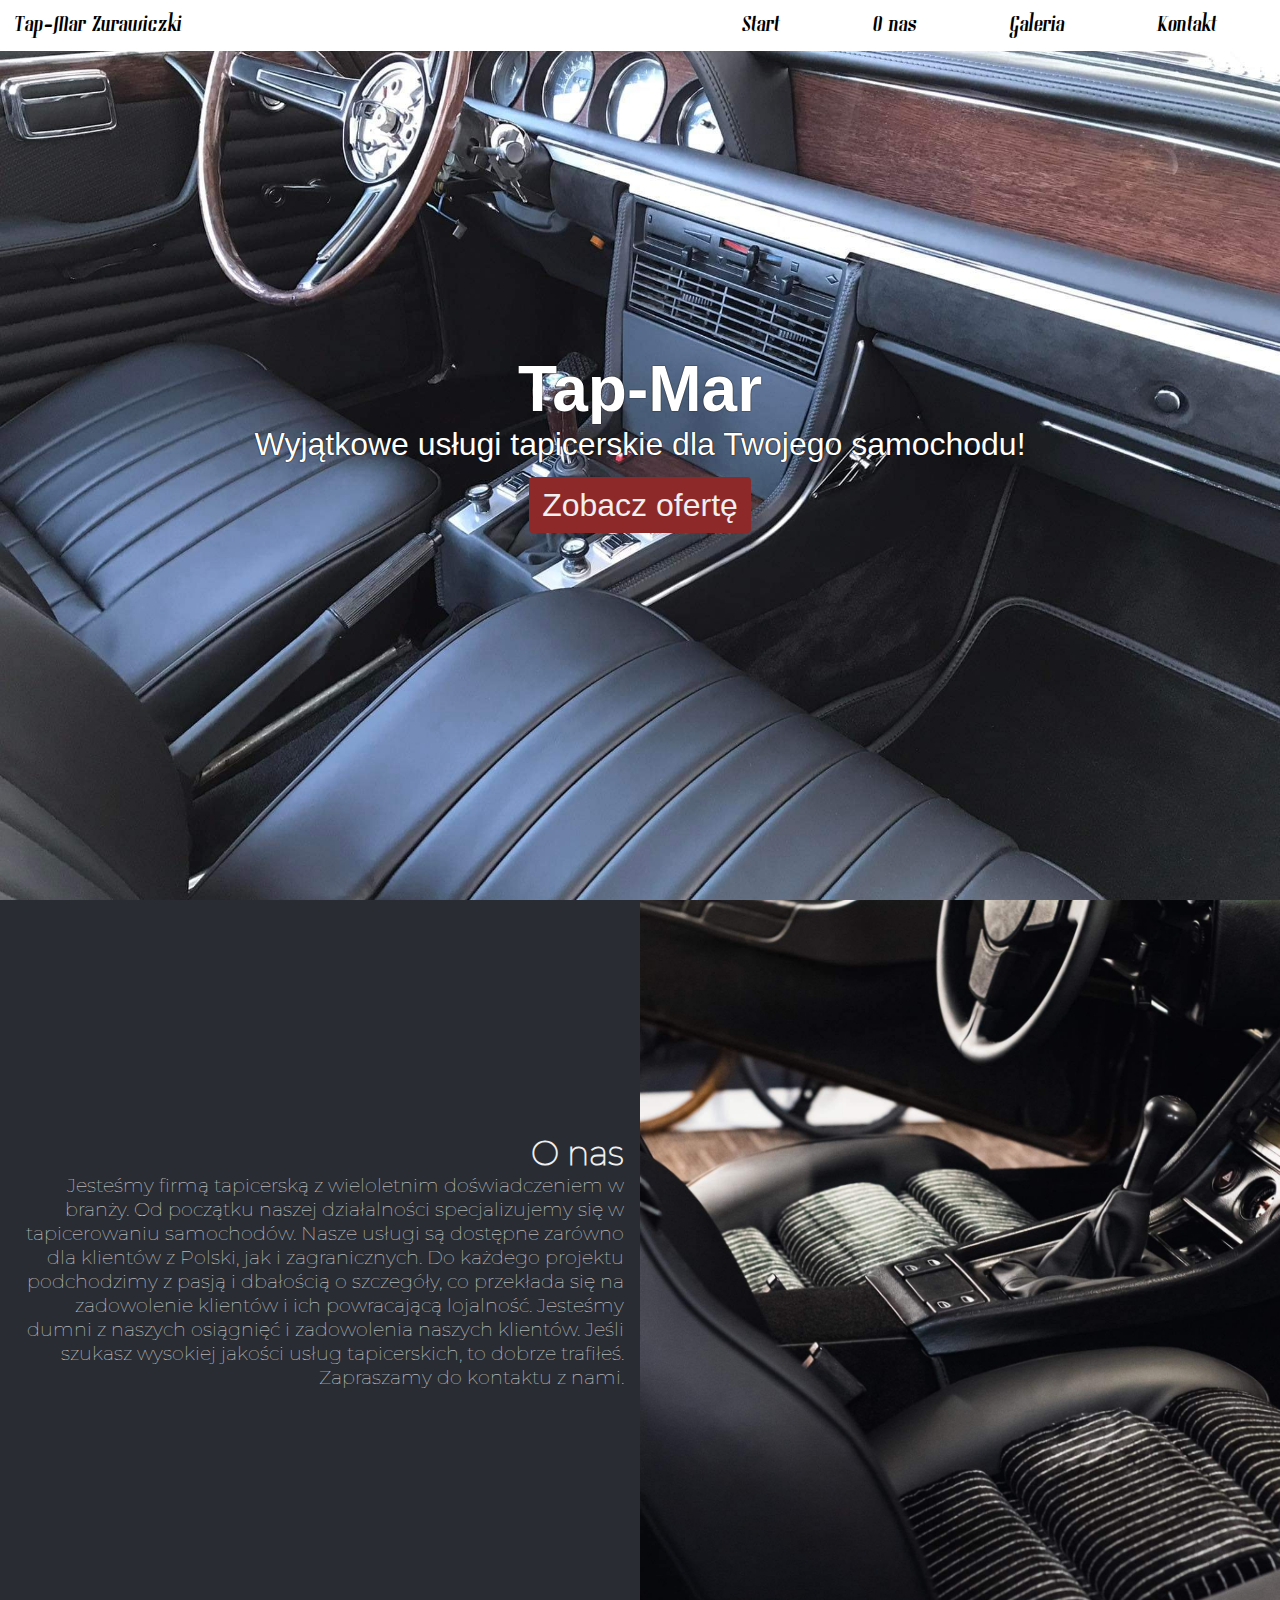
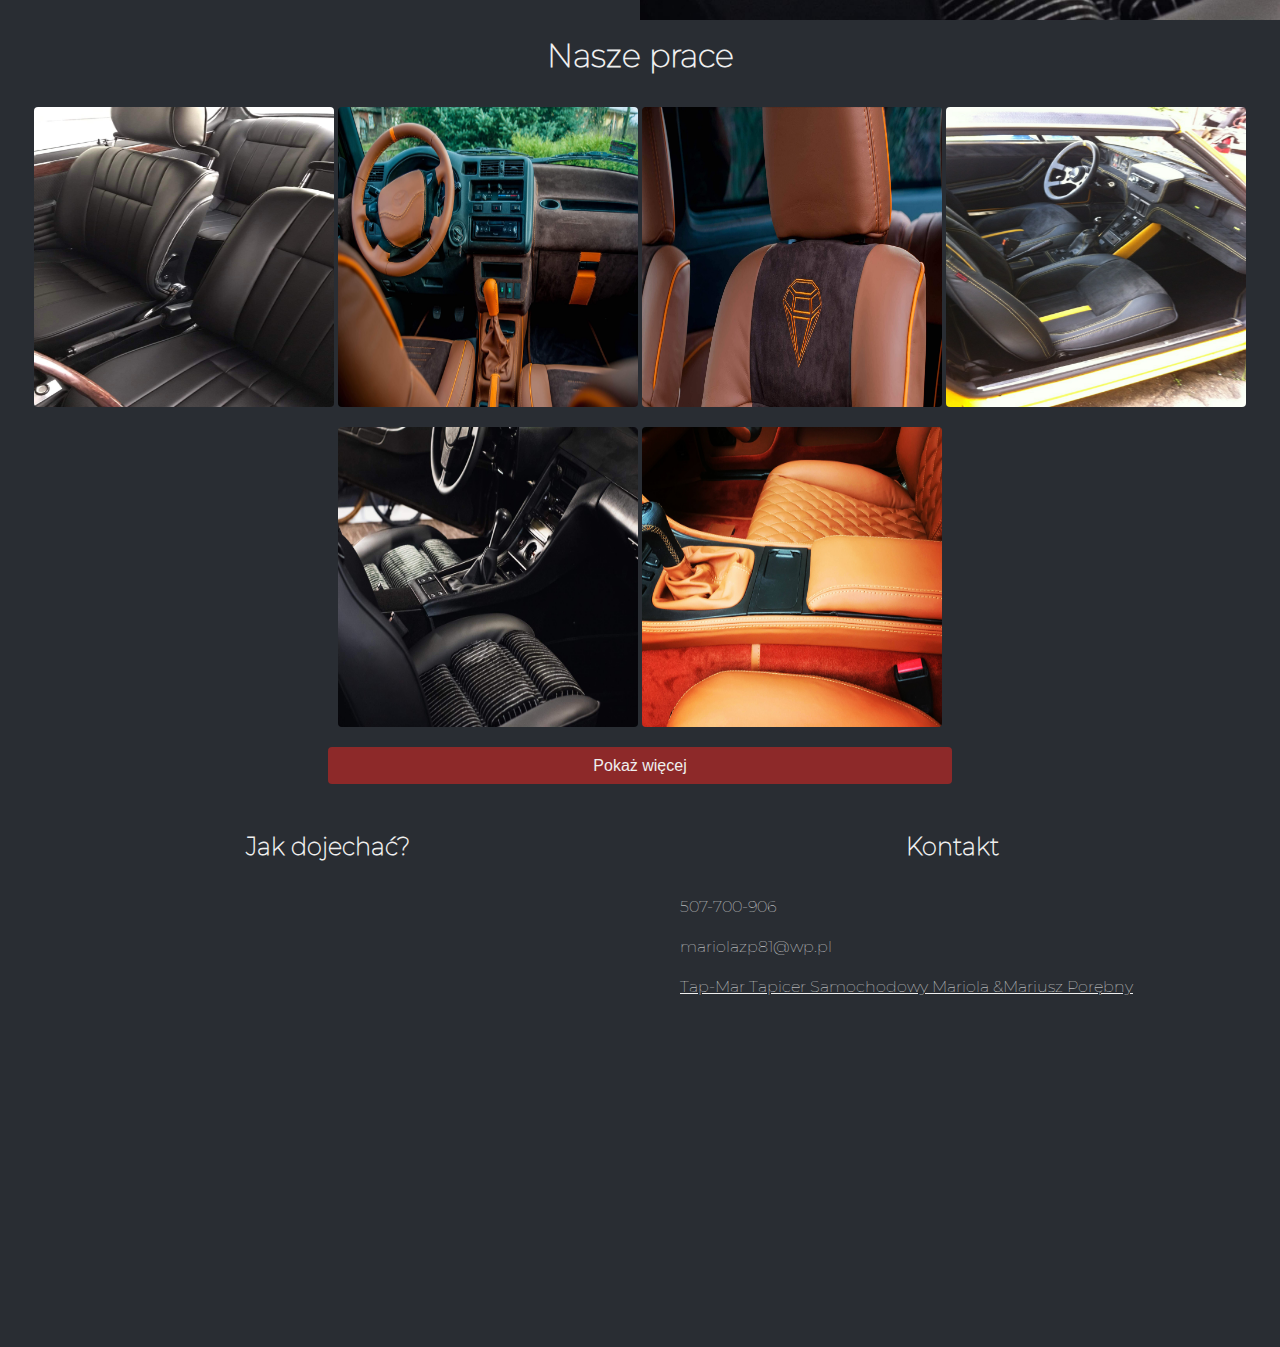
==== index.html @ 22a7b9cc "Add files via upload" ====
<!DOCTYPE html>
<html lang="pl">
<head>
    <meta charset="UTF-8">
    <meta http-equiv="X-UA-Compatible" content="IE=edge">
    <meta name="viewport" content="width=device-width, initial-scale=1.0">
    <meta name="description" content="Tap-Mar profesjonalne tapicerowanie samochodu">
    <meta name="keywords" content="Tap-Mar,tap,mar,żurawiczki,zurawiczki,Tap-Mar żurawiczki">
    <link rel="stylesheet" href="https://cdnjs.cloudflare.com/ajax/libs/font-awesome/6.4.0/css/all.min.css" integrity="sha512-iecdLmaskl7CVkqkXNQ/ZH/XLlvWZOJyj7Yy7tcenmpD1ypASozpmT/E0iPtmFIB46ZmdtAc9eNBvH0H/ZpiBw==" crossorigin="anonymous" referrerpolicy="no-referrer" />
    <link rel="stylesheet" href="style.css">
    <title>Tap-Mar Żurawiczki</title>
</head>
<body>
    <div class="container">
        <div class="phone-menu">
            <div class="close-modal">&times;</div>
            <ul class="phone-ul">
                <a href="#start" class="phone-a"><li class="phone-li">Start</li></a>
                <a href="#onas" class="phone-a"><li class="phone-li">O nas</li></a>
                <a href="#galeria" class="phone-a"><li class="phone-li">Galeria</li></a>
                <a href="#kontakt" class="phone-a"><li class="phone-li">Kontakt</li></a>
            </ul>
        </div>
        <div class="head-section-wrapper">
            <header>
                <div class="header-element header-title-container">
                    <p class="header-title">Tap-Mar Zurawiczki</p>
                </div>
                <div class="header-element header-nav-container">
                    <div class="normal-menu">
                        <ul class="header-ul">
                            <a href="#start" class="header-a"><li class="header-li">Start</li></a>
                            <a href="#onas" class="header-a"><li class="header-li">O nas</li></a>
                            <a href="#galeria" class="header-a"><li class="header-li">Galeria</li></a>
                            <a href="#kontakt" class="header-a"><li class="header-li">Kontakt</li></a>
                        </ul>
                    </div>
                    <div class="hamburger-menu">
                        <i class="fa-solid fa-bars hamburger"></i>
                    </div>
                </div>
            </header>
            <main id="start">
                <div class="main-section-txt-container">
                    <h1 class="main-section-header">Tap-Mar</h1>
                    <p class="main-section-paragraph">Wyjątkowe usługi tapicerskie dla Twojego samochodu!</p>
                    <div class="btn-container">
                        <a href="#oferta" class="main-section-btn-href">Zobacz ofertę</a> 
                    </div>
                </div>
            </main>
            <article id="onas">
                <div class="article-element article-txt">
                    <h2 class="article-header">O nas</h2>
                    <p class="article-paragraph">Jesteśmy firmą tapicerską z wieloletnim doświadczeniem w branży. Od początku naszej działalności specjalizujemy się w tapicerowaniu samochodów. Nasze usługi są dostępne zarówno dla klientów z Polski, jak i zagranicznych. Do każdego projektu podchodzimy z pasją i dbałością o szczegóły, co przekłada się na zadowolenie klientów i ich powracającą lojalność. Jesteśmy dumni z naszych osiągnięć i zadowolenia naszych klientów. Jeśli szukasz wysokiej jakości usług tapicerskich, to dobrze trafiłeś. Zapraszamy do kontaktu z nami.</p>
                </div>
                <div class="article-element article-image"></div>
            </article>
            <article id="galeria">
                <div class="gallery-container">
                    <h2 class="gallery-header">Nasze prace</h2>
                    <div class="images-container">
                        <div class="open-gallery">
                            <img class="gallery-image" src="img/blackTap.jpg">
                            <img class="gallery-image" src="img/brownOrangeToyotaTap.jpg">
                            <img class="gallery-image" src="img/diamondTap.jpg">
                            <img class="gallery-image" src="img/yellowBlackTap.jpg">
                            <img class="gallery-image" src="img/blackTapStrips.jpg">
                            <img class="gallery-image" src="img/porsche2.jpg">
                        </div>
                        <div class="gallery-btn-show-more">
                            <button class="show-more-btn">Pokaż więcej</button>
                        </div>
                        <div class="hidden-gallery">
                            <img class="gallery-image" src="img/brownVWTap.jpg">
                            <img class="gallery-image" src="img/blackBusTap.jpg">
                            <img class="gallery-image" src="img/blackTapFront.jpg">
                            <img class="gallery-image" src="img/blueBlackTap.jpg">
                            <img class="gallery-image" src="img/blueGreyTap.jpg">
                            <img class="gallery-image" src="img/blueTap.jpg">
                            <img class="gallery-image" src="img/brownTap.jpg">
                            <img class="gallery-image" src="img/mainPageImg.jpg">
                            <img class="gallery-image" src="img/orangeTapMerc.jpg">
                            <img class="gallery-image" src="img/porsche.jpg">
                            <img class="gallery-image" src="img/redMustangTap.jpg">
                            <img class="gallery-image" src="img/redTap.jpg">
                            <img class="gallery-image" src="img/redTap2.jpg">
                            <img class="gallery-image" src="img/redWhiteTap.jpg">
                            <img class="gallery-image" src="img/skodaTap.jpg">
                            <img class="gallery-image" src="img/blueMercTap.jpg">
                            <img class="gallery-image" src="img/brownYellowTap.jpg">
                            <img class="gallery-image" src="img/blackTap2.jpg">
                            <div class="gallery-btn-show-less">
                                <button class="show-less-btn">Pokaż mniej</button>
                            </div>
                        </div>
                    </div>
                </div>
            </article>
            <footer id="kontakt">
                <div class="contact-header">
                </div>
                <div class="contact-element map-element">
                    <div class="contact-header-element">
                        <h2>Jak dojechać?</h2>
                    </div>
                    <iframe class="map" src="https://www.google.com/maps/embed?pb=!1m18!1m12!1m3!1d2564.020145560879!2d22.488685876882162!3d50.01097761890889!2m3!1f0!2f0!3f0!3m2!1i1024!2i768!4f13.1!3m3!1m2!1s0x473c91a2fafb1b51%3A0xf571128b31401d76!2s%C5%BBurawiczki%20194%2C%2037-200%20%C5%BBurawiczki!5e0!3m2!1spl!2spl!4v1683498377976!5m2!1spl!2spl" width="600" height="450" style="border:0;" allowfullscreen="" loading="lazy" referrerpolicy="no-referrer-when-downgrade"></iframe>
                </div>
                <div class="contact-element contact">
                    <div class="contact-header-element">
                        <h2>Kontakt</h2>
                    </div>
                    <ul class="contact-ul">
                        <li class="contact-li"><i class="fa-solid fa-phone contact-i"></i> 507-700-906</li>
                        <li class="contact-li"><i class="fa-solid fa-envelope contact-i"></i> mariolazp81@wp.pl</li>
                        <li class="contact-li"><i class="fa-solid fa-globe contact-i"></i> <a href="https://www.facebook.com/profile.php?id=100054589682802" class="contact-href">Tap-Mar Tapicer Samochodowy Mariola &Mariusz Porębny</a></li>
                    </ul>
                </div>
            </footer>
        </div>
    </div>
</body>
<script src="script.js"></script>
</html>
---- style.css ----
*{
    box-sizing: border-box;
    margin: 0;
}
html{
    scroll-behavior: smooth;
}
/* .container{
    width: 100%;
    height: auto;
} */
/* phone menu */
.phone-menu{
    width: 100%;
    height: 100%;
    background-color: #292d33;
    display: none;
    position: fixed;
    top: 0;
    left: 0;
    animation-name: modalAnim;
    animation-duration: .5s;
    z-index: 999;
}
.phone-menu-reverse{
    animation-name: modalAnimReverse;
    animation-duration: .5s;
}
.phone-ul{
    /* border: 1px solid red; */
    width: 100%;
    text-align: right;
}
.phone-li{
    margin: 0;
    padding: 0;
    /* border: 1px solid yellow; */
    color: #efefef;
    font-family: semibold;
    font-size: 3rem;
    list-style-type: none;
    padding: 3rem 1rem;
}
.close-modal{
    color: #efefef;
    text-align: right;
    font-size: 3rem;
    padding-right: 1rem;
}
/* header */
.head-section-wrapper{
    width: 100%;
    height: 100%;
    display: flex;
    flex-direction: column;
    font-family: Gladifithefte;
}
header{
    width: 100%;
    background-color: #fff;
    display: flex;
    font-size: 150%;
    position: fixed;
    top: 0;
    z-index: 100;
}
.header-element{
    width: 50%;
    padding: .5rem 1rem;
}
.header-ul{
    display: flex;
    justify-content: space-around;
    list-style-type: none;
}
.header-a:hover{
    text-decoration: underline;
}
a{
    color: #000;
    text-decoration: none;
}
.hamburger-menu{
    width: 100%;
    text-align: right;
    display: none;
}
/* main */
main{
    width: 100%;
    height: 100vh;
    background: url('img/blackTapFront.jpg');
    background-size: 100% 110vh;
    display: flex;
    align-items: center;
    /* flex-grow: 1; */

}
.main-section-txt-container{
    width: 100%;
    color: #ffff;
    font-family: sans-serif;
    font-size: 200%;
    text-align: center;
    /* -webkit-text-stroke: .1px #333; */
    text-shadow: 0 0 1px #000, 0 0 1px #111;
    /* letter-spacing: 1px; */
    padding: 5rem .5rem;
}
.btn-container{
    width: 100%;
    text-align: center;
    padding: 1.5rem .5rem;
}
.main-section-btn-href{
    width: 20%;
    height: 100%;
    background-color: rgb(141, 41, 41);
    color: #efefef;
    font-size: 100%;
    text-decoration: none;
    text-shadow: none;
    padding: .6rem .8rem;
    border-radius: 4px;
}
.main-section-btn-href:hover{
    background-color: rgb(163, 43, 43);
    transition: .1s linear;
}
/* articles */
article{
    width: 100%;
    height: 80vh;
    background-color: #292d33;
    display: flex;
    color: #efefef;
    font-family: semibold;
}
/* o nas */
.article-element{
    width: 50%;
}
.article-txt{
    display: flex;
    flex-direction: column;
    justify-content: center;
    font-size: 120%;
    text-align: right;
    padding: 1rem;
}
.article-header{
    width: 100%;
    font-size: 175%;
    text-align: right;
}
.article-image{
    background: url('img/blackTapStrips.jpg');
    background-size: cover;
}
/* galeria */
#galeria{
    height: 100%;
}
.gallery-container{
    width: 100%;
    /* padding-bottom: 1rem; */
}
.gallery-header{
    text-align: center;
    font-size: 200%;
    padding: 1rem;
}
.images-container{
    width: 100%;
    height: calc(100% - 71px);
    display: flex;
    flex-wrap: wrap;
    justify-content: space-evenly;
}
.gallery-image{
    width: 300px;
    height: 300px;
    margin-top: 1rem;
    border-radius: 4px;
}
.gallery-image:active{
    transform: scale(1.5);
    transition: .5s ease-out;
    z-index: 5;
}
.gallery-image:not(:active){
    transform: scale(1);
    transition: .3s ease-out;
    z-index: 1;
}
.hidden-gallery, .open-gallery{
    width: 100%;
    text-align: center;
    margin: 0;
    padding: 0;
}
.hidden-gallery{
    display: none;
}
.gallery-btn-show-more, .gallery-btn-show-less{
    width: 100%;
    text-align: center;
    padding: 1rem;
}
.show-more-btn, .show-less-btn{
    width: 50%;
    height: 100%;
    background-color: rgb(141, 41, 41);
    color: #efefef;
    font-size: 100%;
    text-decoration: none;
    text-shadow: none;
    border: none;
    outline: none;
    padding: .6rem .8rem;
    border-radius: 4px;
    cursor: pointer;
}
.show-more-btn:hover{
    background-color: rgb(163, 43, 43);
    transition: .1s linear;
}
/* kontakt */
#kontakt{
    height: 100%;
    background-color: #292d33;
    color: #efefef;
    display: flex;
    font-family: semibold;
    padding: 1rem;
}
.contact-header-element{
    width: 100%;
    text-align: center;
    padding: 1rem;
}
.contact-element{
    width: 50%;
    text-align: center;
}
.map{
    width: 50%;
}
.contact-ul{
    text-align: left;
}
.contact-li{
    list-style-type: none;
    margin-top: 1rem;
}
.contact-href{
    color: #efefef;
    text-decoration: underline;
}
.contact-i{
    font-size: 125%;
}
@media screen and (max-width: 768px){
    #kontakt{
        flex-direction: column;
    }
    .contact-element{
        width: 100%;
    }
    .map{
        width: 100%;
    }
}
@media screen and (max-width: 480px){
    .header-title-container{
        width: 80%;
    }
    .header-nav-container{
        width: 20%;
    }
    .normal-menu{
        display: none;
    }
    .hamburger-menu{
        display: block;
    }
    main{
        background-size: cover;
        display: block;
    }
    .main-section-txt-container{
        font-size: 120%;
        text-align: right;
        padding-top: 10rem;
    }
    .btn-container{
        width: 100%;
        text-align: right;
        padding: 1.5rem .5rem;
    }
    article{
        flex-direction: column;
        height: 100%;
    }
    .article-element{
        width: 100%;
    }
    .article-image{
        height: 100vh;
    }
    .show-more-btn, .show-less-btn{
        width: 80%;
    }
}
@media screen and (max-height: 400px){
    main{
        height: 100vh;
        font-size: 70%;
    }
    article{
        height: 100%;
    }
}

/* fonts */
@font-face {
    font-family: Gladifithefte;
    src: url('fonts/Gladifilthefte-2Dve.ttf');
}
@font-face {
    font-family: semibold;
    src: url('fonts/MontserratThin-K7B6D.ttf');
}
@font-face {
    font-family: warriot;
    src: url('fonts/Warriot-9Y5wL.ttf');
}

/* scroll */
/* width */
::-webkit-scrollbar {
    width: 10px;
  }
  
  /* Track */
  ::-webkit-scrollbar-track {
    background: #f1f1f1;
  }
  
  /* Handle */
  ::-webkit-scrollbar-thumb {
    background: #888;
  }
  
  /* Handle on hover */
  ::-webkit-scrollbar-thumb:hover {
    background: #555;
  }
  
/* anims */
@keyframes modalAnim {
    from{transform: translateX(-100%);opacity: 0;}
    to{transform: translateX(0);opacity: 1;} 
}
@keyframes modalAnimReverse {
    from{transform: translateX(0);opacity: 1;}
    to{transform: translateX(-100%);opacity: 0;} 
}
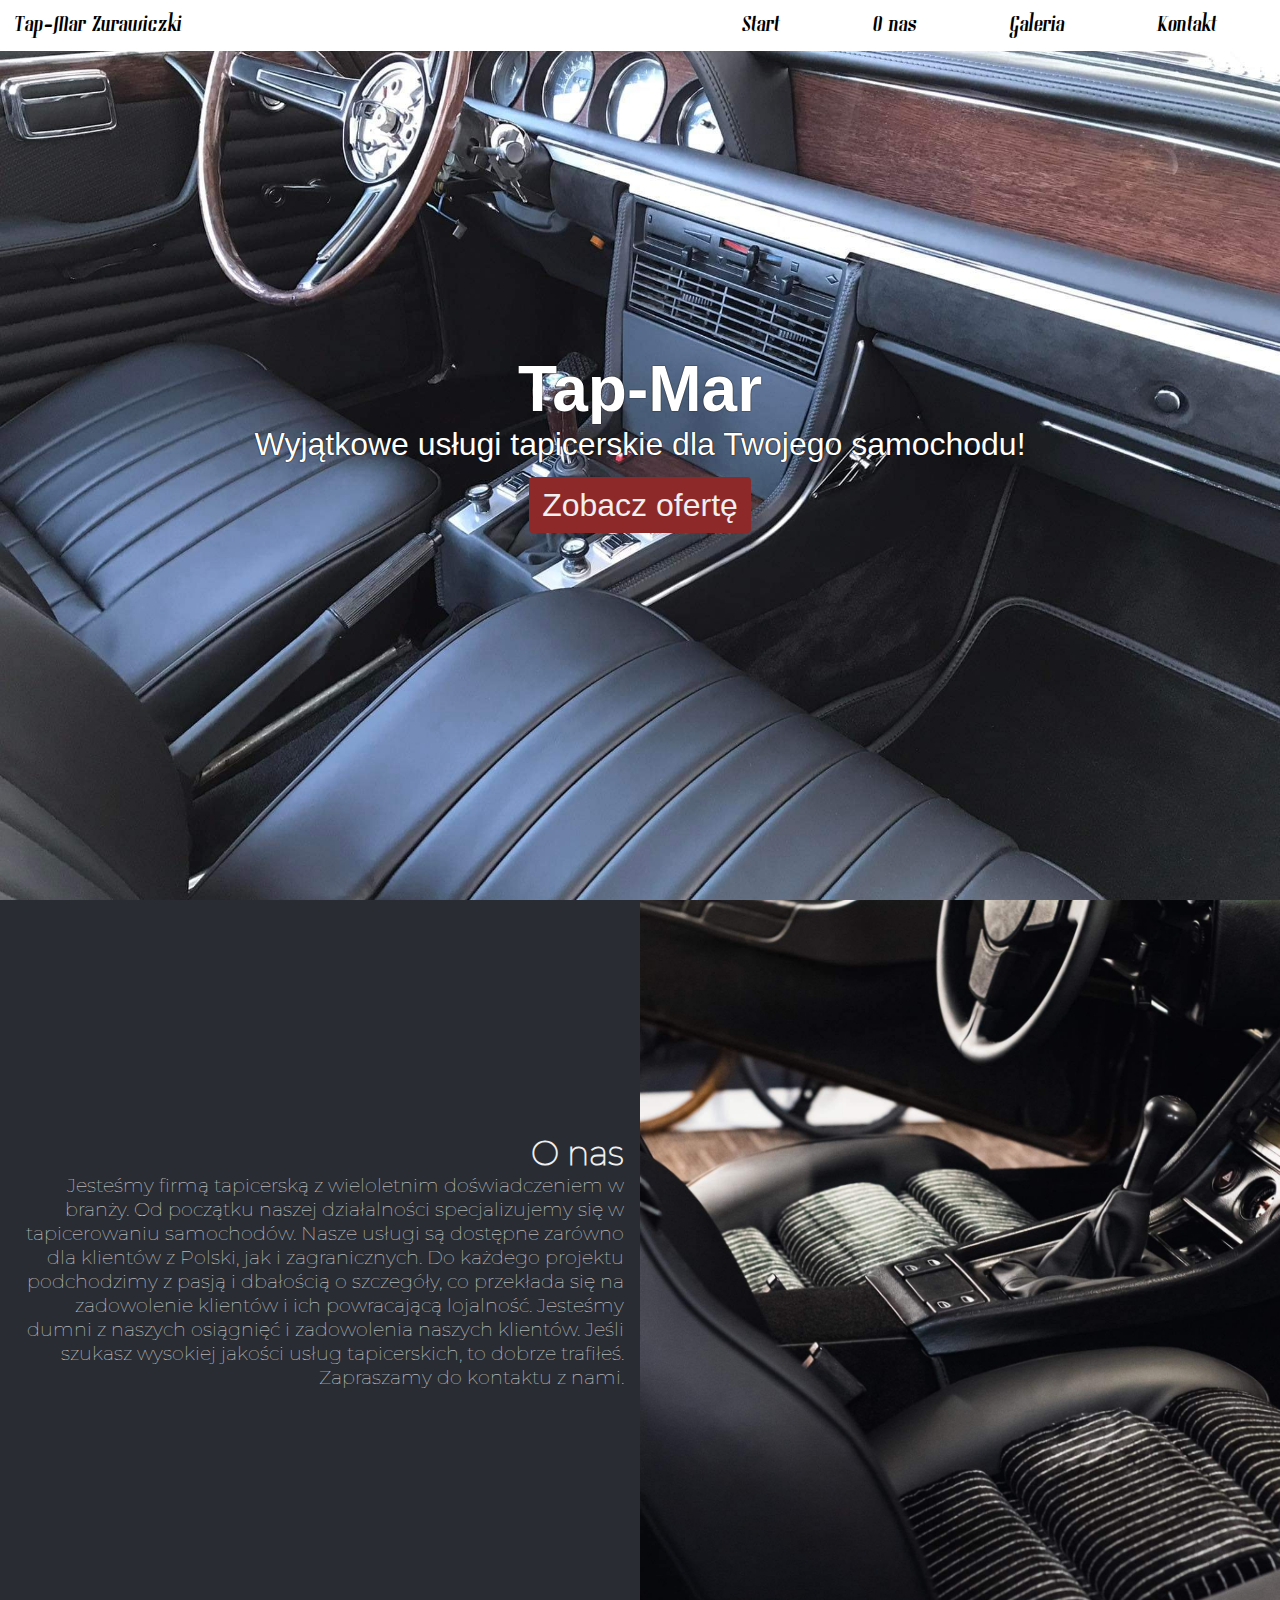
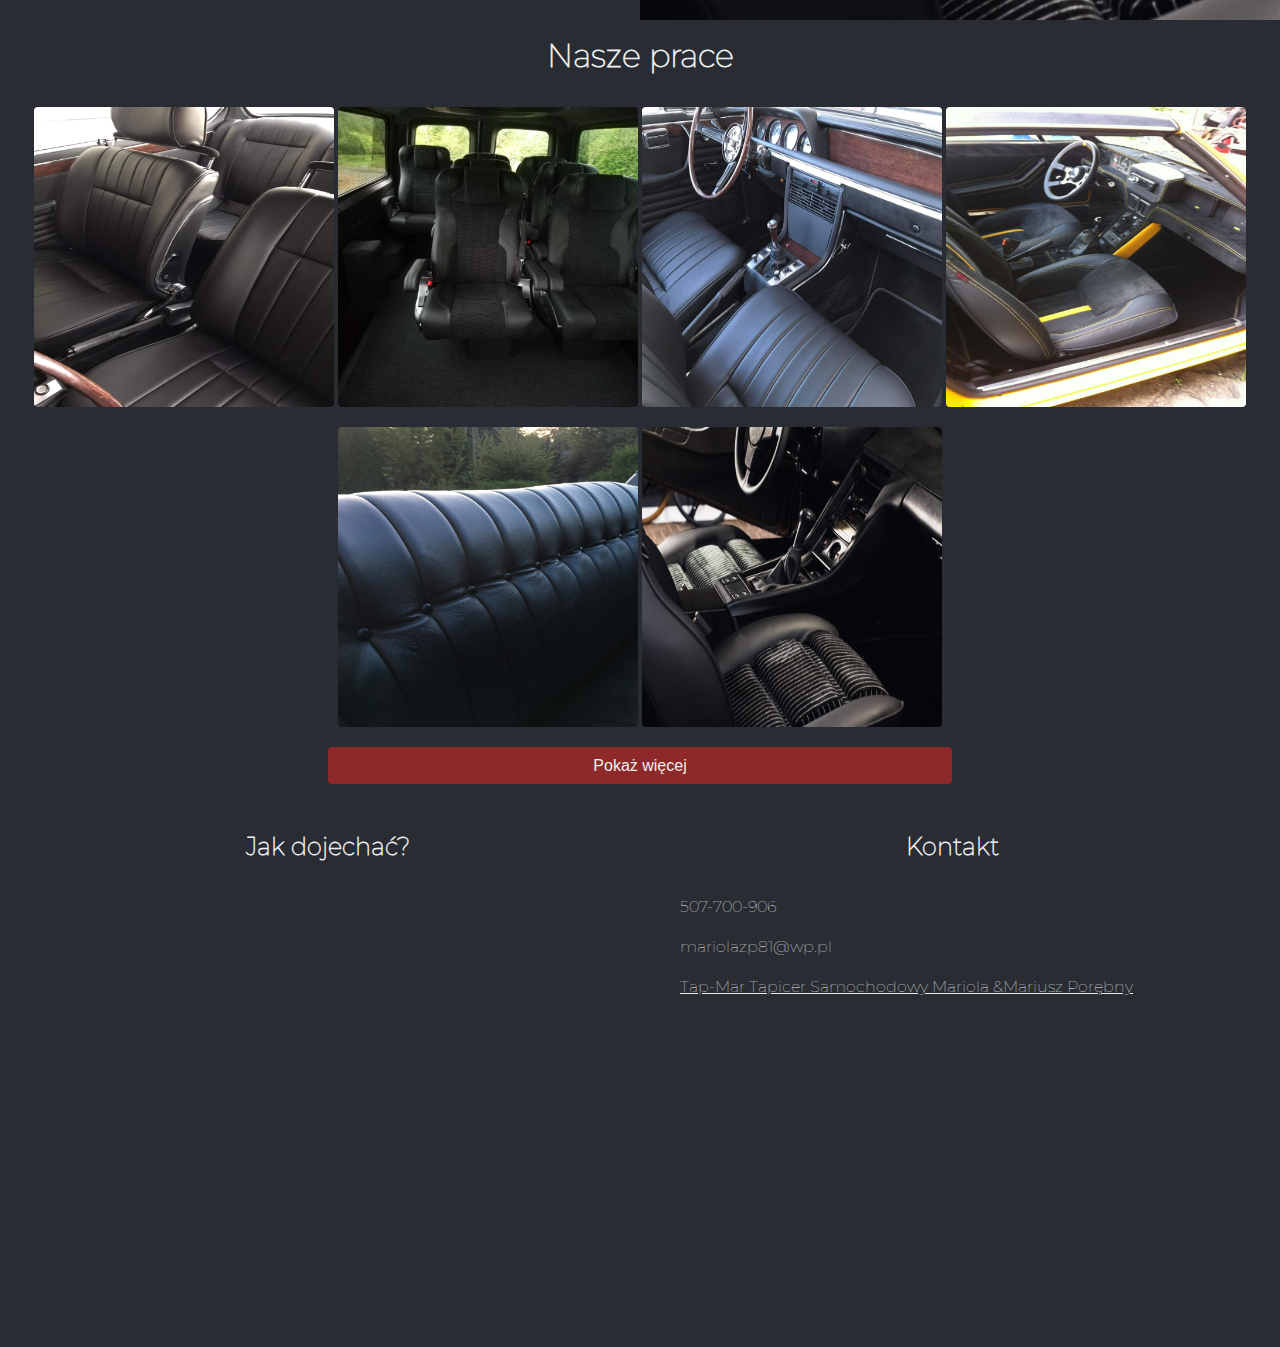
==== commit bffb247d: "Add files via upload" ====
--- a/index.html
+++ b/index.html
@@ -62,34 +62,34 @@
                     <div class="images-container">
                         <div class="open-gallery">
                             <img class="gallery-image" src="img/blackTap.jpg">
-                            <img class="gallery-image" src="img/brownOrangeToyotaTap.jpg">
-                            <img class="gallery-image" src="img/diamondTap.jpg">
+                            <img class="gallery-image" src="img/blackBusTap.jpg">
+                            <img class="gallery-image" src="img/blackTapFront.jpg">
                             <img class="gallery-image" src="img/yellowBlackTap.jpg">
+                            <img class="gallery-image" src="img/blackTap2.jpg">
                             <img class="gallery-image" src="img/blackTapStrips.jpg">
-                            <img class="gallery-image" src="img/porsche2.jpg">
                         </div>
                         <div class="gallery-btn-show-more">
                             <button class="show-more-btn">Pokaż więcej</button>
                         </div>
                         <div class="hidden-gallery">
                             <img class="gallery-image" src="img/brownVWTap.jpg">
-                            <img class="gallery-image" src="img/blackBusTap.jpg">
-                            <img class="gallery-image" src="img/blackTapFront.jpg">
+                            <img class="gallery-image" src="img/mainPageImg.jpg">
+                            <img class="gallery-image" src="img/brownTap.jpg">
+                            <img class="gallery-image" src="img/porsche2.jpg">
+                            <img class="gallery-image" src="img/brownOrangeToyotaTap.jpg">
+                            <img class="gallery-image" src="img/diamondTap.jpg">
+                            <img class="gallery-image" src="img/orangeTapMerc.jpg">
+                            <img class="gallery-image" src="img/porsche.jpg">
+                            <img class="gallery-image" src="img/brownYellowTap.jpg">
                             <img class="gallery-image" src="img/blueBlackTap.jpg">
                             <img class="gallery-image" src="img/blueGreyTap.jpg">
                             <img class="gallery-image" src="img/blueTap.jpg">
-                            <img class="gallery-image" src="img/brownTap.jpg">
-                            <img class="gallery-image" src="img/mainPageImg.jpg">
-                            <img class="gallery-image" src="img/orangeTapMerc.jpg">
-                            <img class="gallery-image" src="img/porsche.jpg">
+                            <img class="gallery-image" src="img/blueMercTap.jpg">
                             <img class="gallery-image" src="img/redMustangTap.jpg">
                             <img class="gallery-image" src="img/redTap.jpg">
                             <img class="gallery-image" src="img/redTap2.jpg">
                             <img class="gallery-image" src="img/redWhiteTap.jpg">
                             <img class="gallery-image" src="img/skodaTap.jpg">
-                            <img class="gallery-image" src="img/blueMercTap.jpg">
-                            <img class="gallery-image" src="img/brownYellowTap.jpg">
-                            <img class="gallery-image" src="img/blackTap2.jpg">
                             <div class="gallery-btn-show-less">
                                 <button class="show-less-btn">Pokaż mniej</button>
                             </div>
@@ -113,7 +113,7 @@
                     <ul class="contact-ul">
                         <li class="contact-li"><i class="fa-solid fa-phone contact-i"></i> 507-700-906</li>
                         <li class="contact-li"><i class="fa-solid fa-envelope contact-i"></i> mariolazp81@wp.pl</li>
-                        <li class="contact-li"><i class="fa-solid fa-globe contact-i"></i> <a href="https://www.facebook.com/profile.php?id=100054589682802" class="contact-href">Tap-Mar Tapicer Samochodowy Mariola &Mariusz Porębny</a></li>
+                        <li class="contact-li"><i class="fa-solid fa-globe contact-i"></i> <a href="https://www.facebook.com/profile.php?id=100054589682802" target="_blank" class="contact-href">Tap-Mar Tapicer Samochodowy Mariola &Mariusz Porębny</a></li>
                     </ul>
                 </div>
             </footer>
--- a/style.css
+++ b/style.css
@@ -180,19 +180,31 @@
 .gallery-image{
     width: 300px;
     height: 300px;
+    position: relative;
     margin-top: 1rem;
     border-radius: 4px;
-}
-.gallery-image:active{
+    z-index: 1;
+}
+.gallery-image:hover{
+    transform: scale(1.2);
+    transition: .5s ease-out;
+    z-index: 5;
+}
+.gallery-image:not(:hover){
+    transform: scale(1);
+    transition: .3s ease-out;
+    z-index: 1;
+}
+/* .gallery-image-hover{
     transform: scale(1.5);
     transition: .5s ease-out;
     z-index: 5;
-}
-.gallery-image:not(:active){
+} */
+/* .gallery-image-hover-deactive{
     transform: scale(1);
     transition: .3s ease-out;
     z-index: 1;
-}
+} */
 .hidden-gallery, .open-gallery{
     width: 100%;
     text-align: center;
@@ -270,6 +282,12 @@
     .map{
         width: 100%;
     }
+    .normal-menu{
+        display: none;
+    }
+    .hamburger-menu{
+        display: block;
+    }
 }
 @media screen and (max-width: 480px){
     .header-title-container{
@@ -277,12 +295,6 @@
     }
     .header-nav-container{
         width: 20%;
-    }
-    .normal-menu{
-        display: none;
-    }
-    .hamburger-menu{
-        display: block;
     }
     main{
         background-size: cover;
@@ -310,6 +322,9 @@
     }
     .show-more-btn, .show-less-btn{
         width: 80%;
+    }
+    .gallery-image:hover{
+        transform: scale(1);
     }
 }
 @media screen and (max-height: 400px){
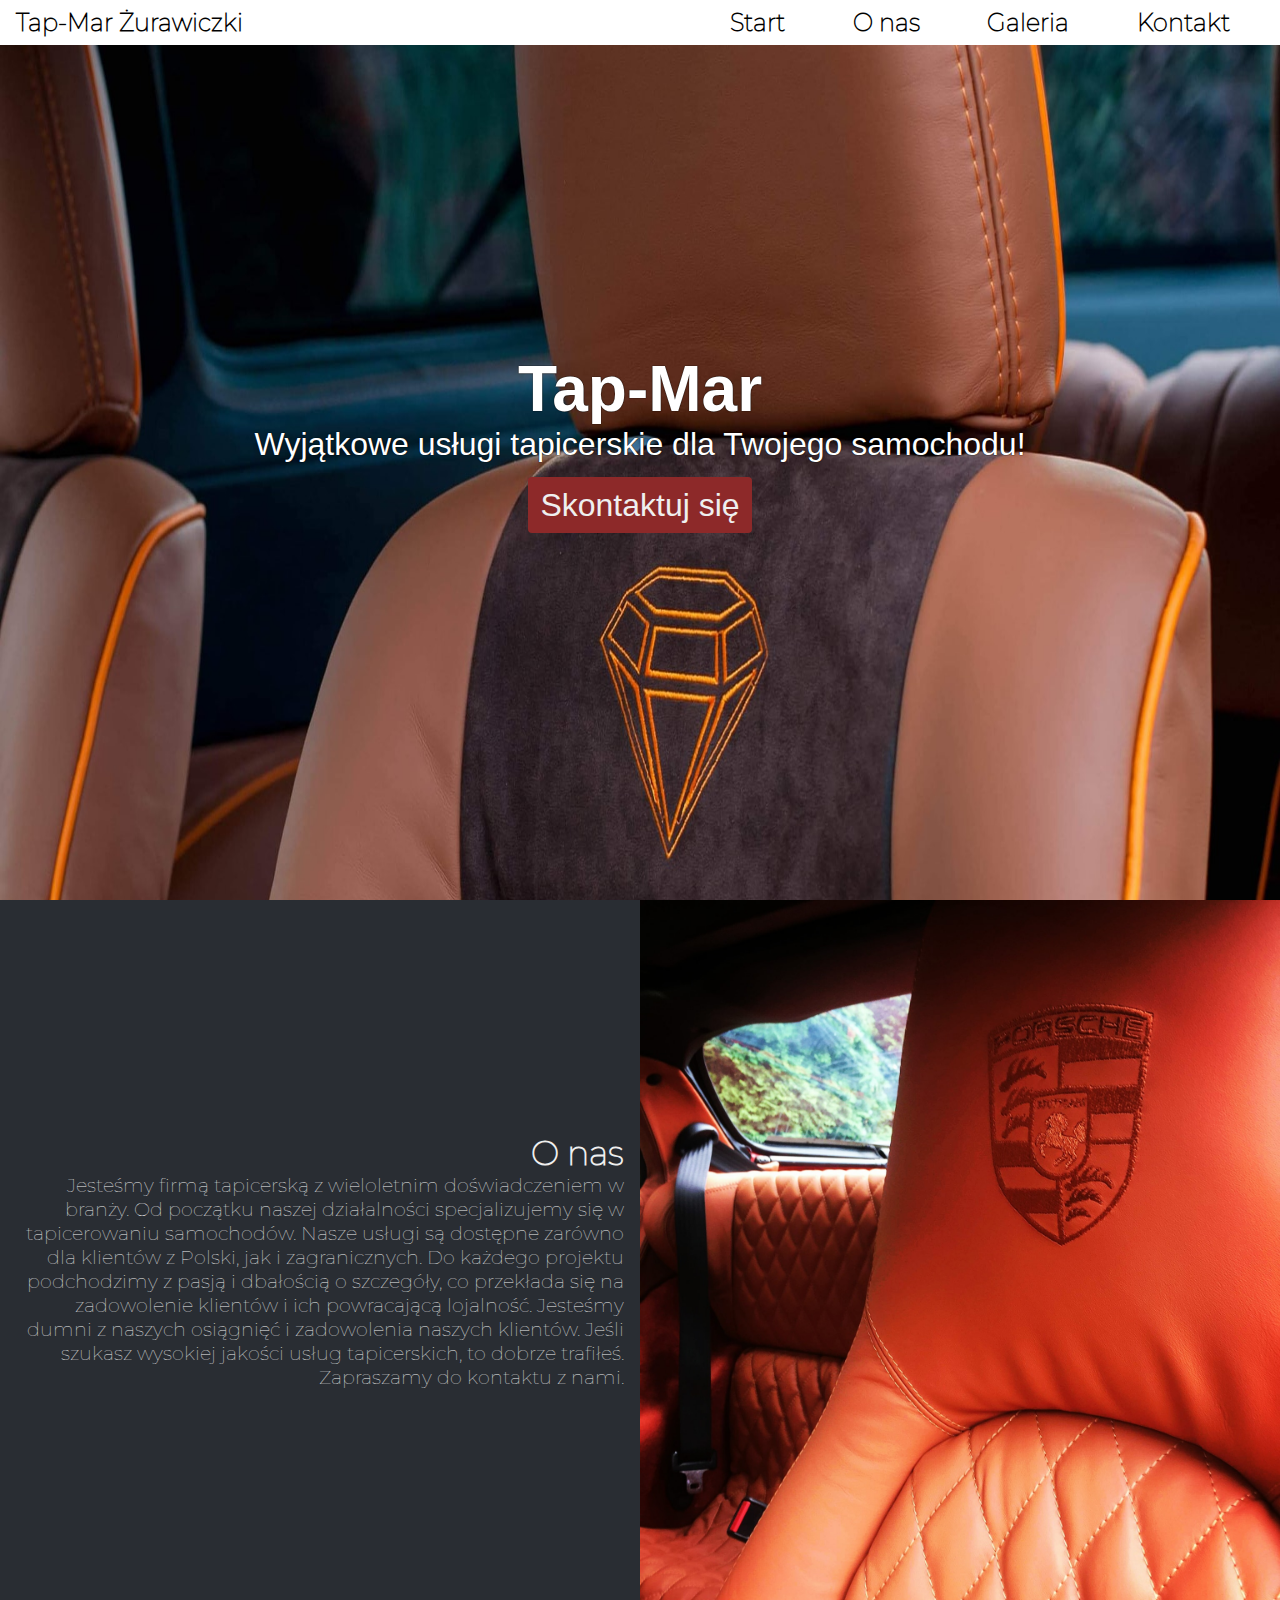
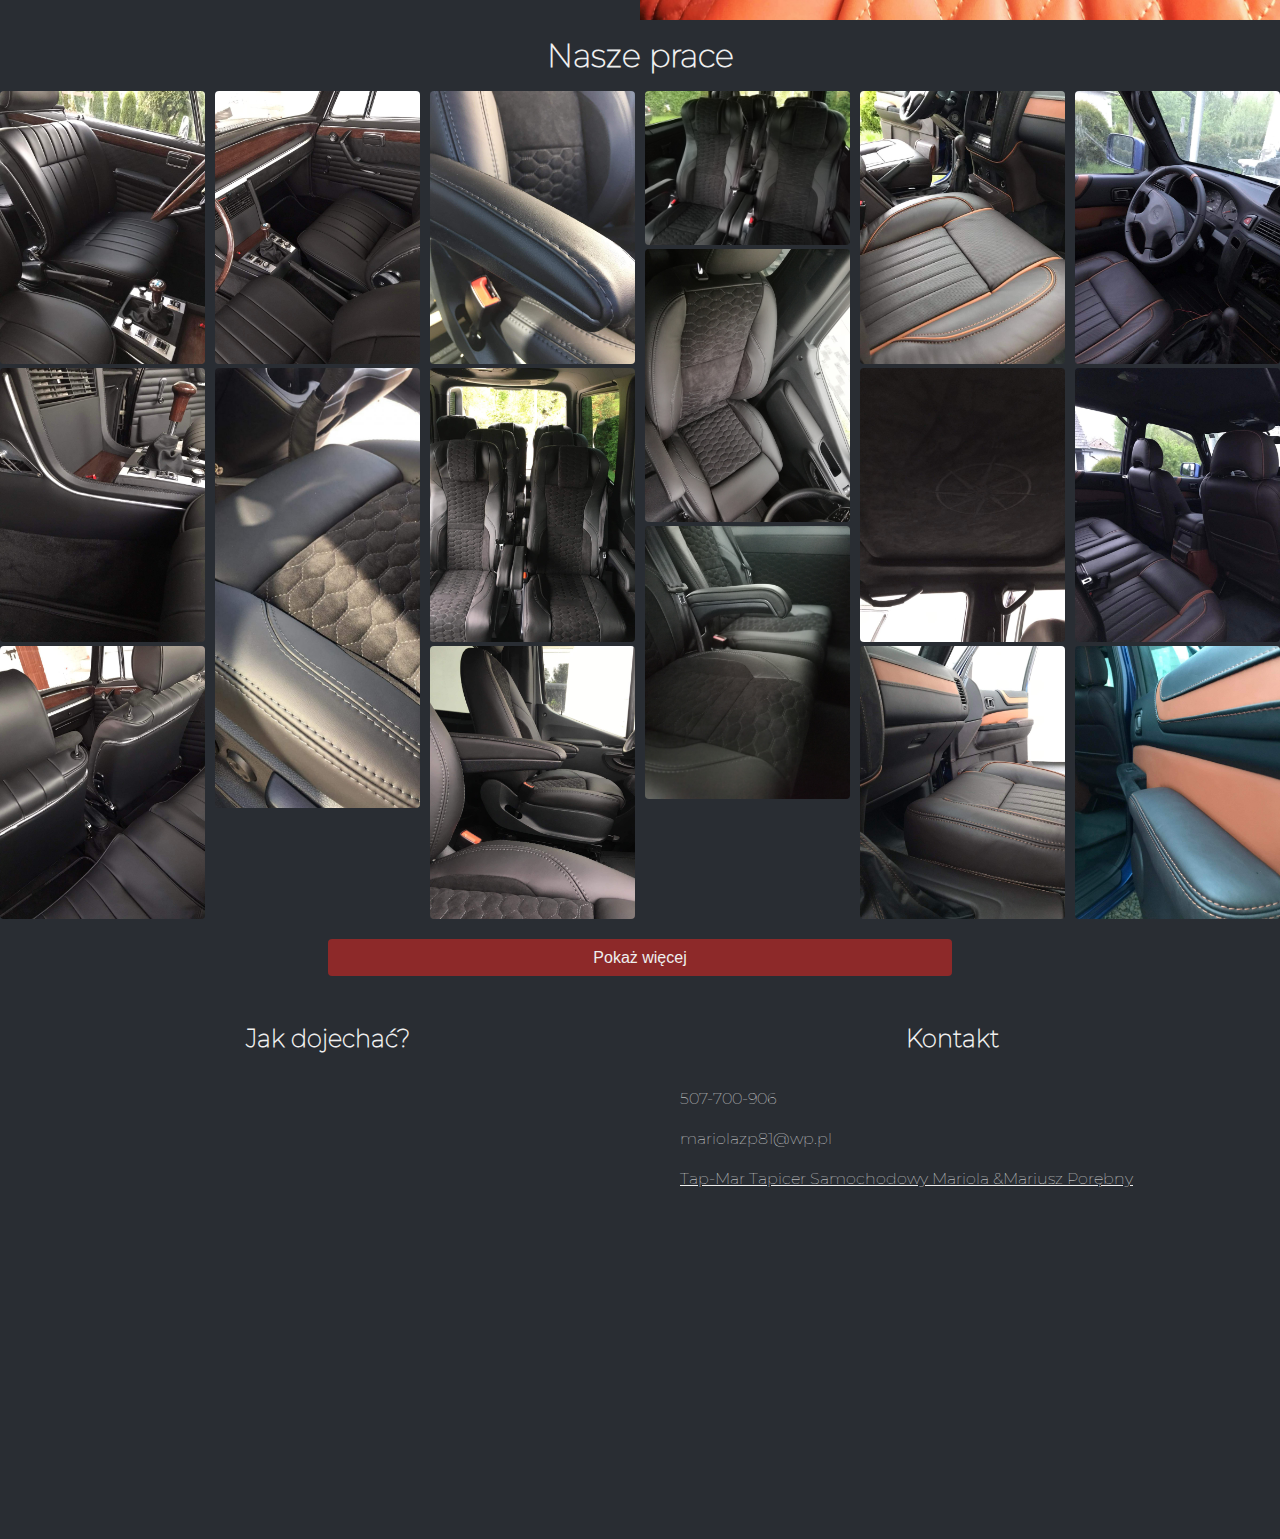
==== commit b823ff85: "Add files via upload" ====
--- a/index.html
+++ b/index.html
@@ -24,7 +24,7 @@
         <div class="head-section-wrapper">
             <header>
                 <div class="header-element header-title-container">
-                    <p class="header-title">Tap-Mar Zurawiczki</p>
+                    <p class="header-title">Tap-Mar Żurawiczki</p>
                 </div>
                 <div class="header-element header-nav-container">
                     <div class="normal-menu">
@@ -45,7 +45,7 @@
                     <h1 class="main-section-header">Tap-Mar</h1>
                     <p class="main-section-paragraph">Wyjątkowe usługi tapicerskie dla Twojego samochodu!</p>
                     <div class="btn-container">
-                        <a href="#oferta" class="main-section-btn-href">Zobacz ofertę</a> 
+                        <a href="#kontakt" class="main-section-btn-href">Skontaktuj się</a> 
                     </div>
                 </div>
             </main>
@@ -61,17 +61,13 @@
                     <h2 class="gallery-header">Nasze prace</h2>
                     <div class="images-container">
                         <div class="open-gallery">
-                            <img class="gallery-image" src="img/blackTap.jpg">
+                            <!-- <img class="gallery-image" src="img/blackTap.jpg">
                             <img class="gallery-image" src="img/blackBusTap.jpg">
                             <img class="gallery-image" src="img/blackTapFront.jpg">
                             <img class="gallery-image" src="img/yellowBlackTap.jpg">
                             <img class="gallery-image" src="img/blackTap2.jpg">
                             <img class="gallery-image" src="img/blackTapStrips.jpg">
-                        </div>
-                        <div class="gallery-btn-show-more">
-                            <button class="show-more-btn">Pokaż więcej</button>
-                        </div>
-                        <div class="hidden-gallery">
+
                             <img class="gallery-image" src="img/brownVWTap.jpg">
                             <img class="gallery-image" src="img/mainPageImg.jpg">
                             <img class="gallery-image" src="img/brownTap.jpg">
@@ -89,7 +85,112 @@
                             <img class="gallery-image" src="img/redTap.jpg">
                             <img class="gallery-image" src="img/redTap2.jpg">
                             <img class="gallery-image" src="img/redWhiteTap.jpg">
-                            <img class="gallery-image" src="img/skodaTap.jpg">
+                            <img class="gallery-image" src="img/skodaTap.jpg"> -->
+
+                            <img class="gallery-image" src="img/bmw1.jpg">
+                            <img class="gallery-image" src="img/bmw2.jpg">
+                            <img class="gallery-image" src="img/bmw3.jpg">
+                            <img class="gallery-image" src="img/bmw4.jpg">
+
+                            <img class="gallery-image hidden-image" src="img/bc1.jpg">
+                            <img class="gallery-image hidden-image" src="img/bc2.jpg">
+                            <img class="gallery-image hidden-image" src="img/bc3.jpg">
+                            <img class="gallery-image hidden-image" src="img/bc4.jpg">
+
+                            <img class="gallery-image" src="img/bbus1.jpg">
+                            <img class="gallery-image" src="img/bbus2.jpg">
+                            <img class="gallery-image" src="img/bbus3.jpg">
+                            <img class="gallery-image" src="img/bbus4.jpg">
+                            <img class="gallery-image" src="img/bbus5.jpg">
+                            <img class="gallery-image" src="img/bbus6.jpg">
+                            <img class="gallery-image" src="img/bbus7.jpg">
+
+                            <img class="gallery-image" src="img/gr1.jpg">
+                            <img class="gallery-image" src="img/gr2.jpg">
+                            <img class="gallery-image" src="img/gr3.jpg">
+                            <img class="gallery-image" src="img/gr4.jpg">
+                            <img class="gallery-image" src="img/gr5.jpg">
+                            <img class="gallery-image" src="img/gr6.jpg">
+                            
+                            <img class="gallery-image hidden-image" src="img/k2.jpg">
+                            <img class="gallery-image hidden-image" src="img/k3.jpg">
+                            <img class="gallery-image hidden-image" src="img/k4.jpg">
+                            <img class="gallery-image hidden-image" src="img/k5.jpg">
+                            <img class="gallery-image hidden-image" src="img/k6.jpg">
+
+                            <img class="gallery-image hidden-image" src="img/lexus1.jpg">
+                            <img class="gallery-image hidden-image" src="img/lexus2.jpg">
+                            <img class="gallery-image hidden-image" src="img/lexus3.jpg">
+                            <img class="gallery-image hidden-image" src="img/lexus4.jpg">
+                            <img class="gallery-image hidden-image" src="img/lexus5.jpg">
+                            <img class="gallery-image hidden-image" src="img/lexus6.jpg">
+                            <img class="gallery-image hidden-image" src="img/lexus7.jpg">
+
+                            <img class="gallery-image hidden-image" src="img/merc1.jpg">
+                            <img class="gallery-image hidden-image" src="img/merc2.jpg">
+                            <img class="gallery-image hidden-image" src="img/merc3.jpg">
+                            <img class="gallery-image hidden-image" src="img/merc4.jpg">
+                            <img class="gallery-image hidden-image" src="img/merc5.jpg">
+                            
+                            <img class="gallery-image hidden-image" src="img/m1.jpg">
+                            <img class="gallery-image hidden-image" src="img/m2.jpg">
+                            <img class="gallery-image hidden-image" src="img/m3.jpg">
+                            <img class="gallery-image hidden-image" src="img/m4.jpg">
+
+                            <img class="gallery-image hidden-image" src="img/toyota1.jpg">
+                            <img class="gallery-image hidden-image" src="img/toyota2.jpg">
+                            <img class="gallery-image hidden-image" src="img/toyota3.jpg">
+                            <img class="gallery-image hidden-image" src="img/toyota4.jpg">
+                            <img class="gallery-image hidden-image" src="img/toyota5.jpg">
+                            <img class="gallery-image hidden-image" src="img/toyota6.jpg">
+
+                            <img class="gallery-image hidden-image" src="img/corvette1.jpg">
+                            <img class="gallery-image hidden-image" src="img/corvette2.jpg">
+                            <img class="gallery-image hidden-image" src="img/corvette3.jpg">
+                            <img class="gallery-image hidden-image" src="img/corvette4.jpg">
+
+                            <img class="gallery-image hidden-image" src="img/oc1.jpg">
+                            <img class="gallery-image hidden-image" src="img/oc2.jpg">
+                            <img class="gallery-image hidden-image" src="img/oc3.jpg">
+                            <img class="gallery-image hidden-image" src="img/oc4.jpg">
+                            <img class="gallery-image hidden-image" src="img/oc5.jpg">
+                            <img class="gallery-image hidden-image" src="img/oc6.jpg">
+                            <img class="gallery-image hidden-image" src="img/oc7.jpg">
+
+                            <img class="gallery-image hidden-image" src="img/ored1.jpg">
+                            <img class="gallery-image hidden-image" src="img/ored2.jpg">
+                            <img class="gallery-image hidden-image" src="img/ored3.jpg">
+                            <img class="gallery-image hidden-image" src="img/ored4.jpg">
+                            <img class="gallery-image hidden-image" src="img/ored5.jpg">
+                            <img class="gallery-image hidden-image" src="img/ored6.jpg">
+                            <img class="gallery-image hidden-image" src="img/ored7.jpg">
+                            <img class="gallery-image hidden-image" src="img/ored8.jpg">
+                            <img class="gallery-image hidden-image" src="img/ored9.jpg">
+                            <img class="gallery-image hidden-image" src="img/ored10.jpg">
+
+                        </div>
+                        <div class="gallery-btn-show-more">
+                            <button class="show-more-btn">Pokaż więcej</button>
+                        </div>
+                        <div class="hidden-gallery">
+                            <!-- <img class="gallery-image" src="img/brownVWTap.jpg">
+                            <img class="gallery-image" src="img/mainPageImg.jpg">
+                            <img class="gallery-image" src="img/brownTap.jpg">
+                            <img class="gallery-image" src="img/porsche2.jpg">
+                            <img class="gallery-image" src="img/brownOrangeToyotaTap.jpg">
+                            <img class="gallery-image" src="img/diamondTap.jpg">
+                            <img class="gallery-image" src="img/orangeTapMerc.jpg">
+                            <img class="gallery-image" src="img/porsche.jpg">
+                            <img class="gallery-image" src="img/brownYellowTap.jpg">
+                            <img class="gallery-image" src="img/blueBlackTap.jpg">
+                            <img class="gallery-image" src="img/blueGreyTap.jpg">
+                            <img class="gallery-image" src="img/blueTap.jpg">
+                            <img class="gallery-image" src="img/blueMercTap.jpg">
+                            <img class="gallery-image" src="img/redMustangTap.jpg">
+                            <img class="gallery-image" src="img/redTap.jpg">
+                            <img class="gallery-image" src="img/redTap2.jpg">
+                            <img class="gallery-image" src="img/redWhiteTap.jpg">
+                            <img class="gallery-image" src="img/skodaTap.jpg"> -->
                             <div class="gallery-btn-show-less">
                                 <button class="show-less-btn">Pokaż mniej</button>
                             </div>
--- a/style.css
+++ b/style.css
@@ -53,7 +53,6 @@
     height: 100%;
     display: flex;
     flex-direction: column;
-    font-family: Gladifithefte;
 }
 header{
     width: 100%;
@@ -63,6 +62,9 @@
     position: fixed;
     top: 0;
     z-index: 100;
+    font-family: semiBold;
+    /* color: #000; */
+    font-weight: bold;
 }
 .header-element{
     width: 50%;
@@ -74,7 +76,8 @@
     list-style-type: none;
 }
 .header-a:hover{
-    text-decoration: underline;
+    color: #333;
+    transition: .1s;
 }
 a{
     color: #000;
@@ -89,7 +92,7 @@
 main{
     width: 100%;
     height: 100vh;
-    background: url('img/blackTapFront.jpg');
+    background: url('img/toyota1.jpg');
     background-size: 100% 110vh;
     display: flex;
     align-items: center;
@@ -154,7 +157,7 @@
     text-align: right;
 }
 .article-image{
-    background: url('img/blackTapStrips.jpg');
+    background: url('img/porsche.jpg');
     background-size: cover;
 }
 /* galeria */
@@ -177,23 +180,29 @@
     flex-wrap: wrap;
     justify-content: space-evenly;
 }
+.open-gallery{
+    column-count: 6;
+    column-gap: 10px;
+}
 .gallery-image{
-    width: 300px;
-    height: 300px;
+    width: 100%;
     position: relative;
-    margin-top: 1rem;
+    /* margin-top: 1rem; */
     border-radius: 4px;
     z-index: 1;
 }
 .gallery-image:hover{
-    transform: scale(1.2);
-    transition: .5s ease-out;
+    /* transform: scale(1.1); */
+    transition: .3s ease-out;
     z-index: 5;
 }
 .gallery-image:not(:hover){
     transform: scale(1);
     transition: .3s ease-out;
     z-index: 1;
+}
+.hidden-image{
+    display: none;
 }
 /* .gallery-image-hover{
     transform: scale(1.5);
@@ -256,7 +265,7 @@
     text-align: center;
 }
 .map{
-    width: 50%;
+    width: 75%;
 }
 .contact-ul{
     text-align: left;
@@ -287,6 +296,10 @@
     }
     .hamburger-menu{
         display: block;
+    }
+    .open-gallery{
+        column-count: 3;
+        column-gap: 10px;
     }
 }
 @media screen and (max-width: 480px){
@@ -325,6 +338,10 @@
     }
     .gallery-image:hover{
         transform: scale(1);
+    }
+    .open-gallery{
+        column-count: 2;
+        column-gap: 10px;
     }
 }
 @media screen and (max-height: 400px){
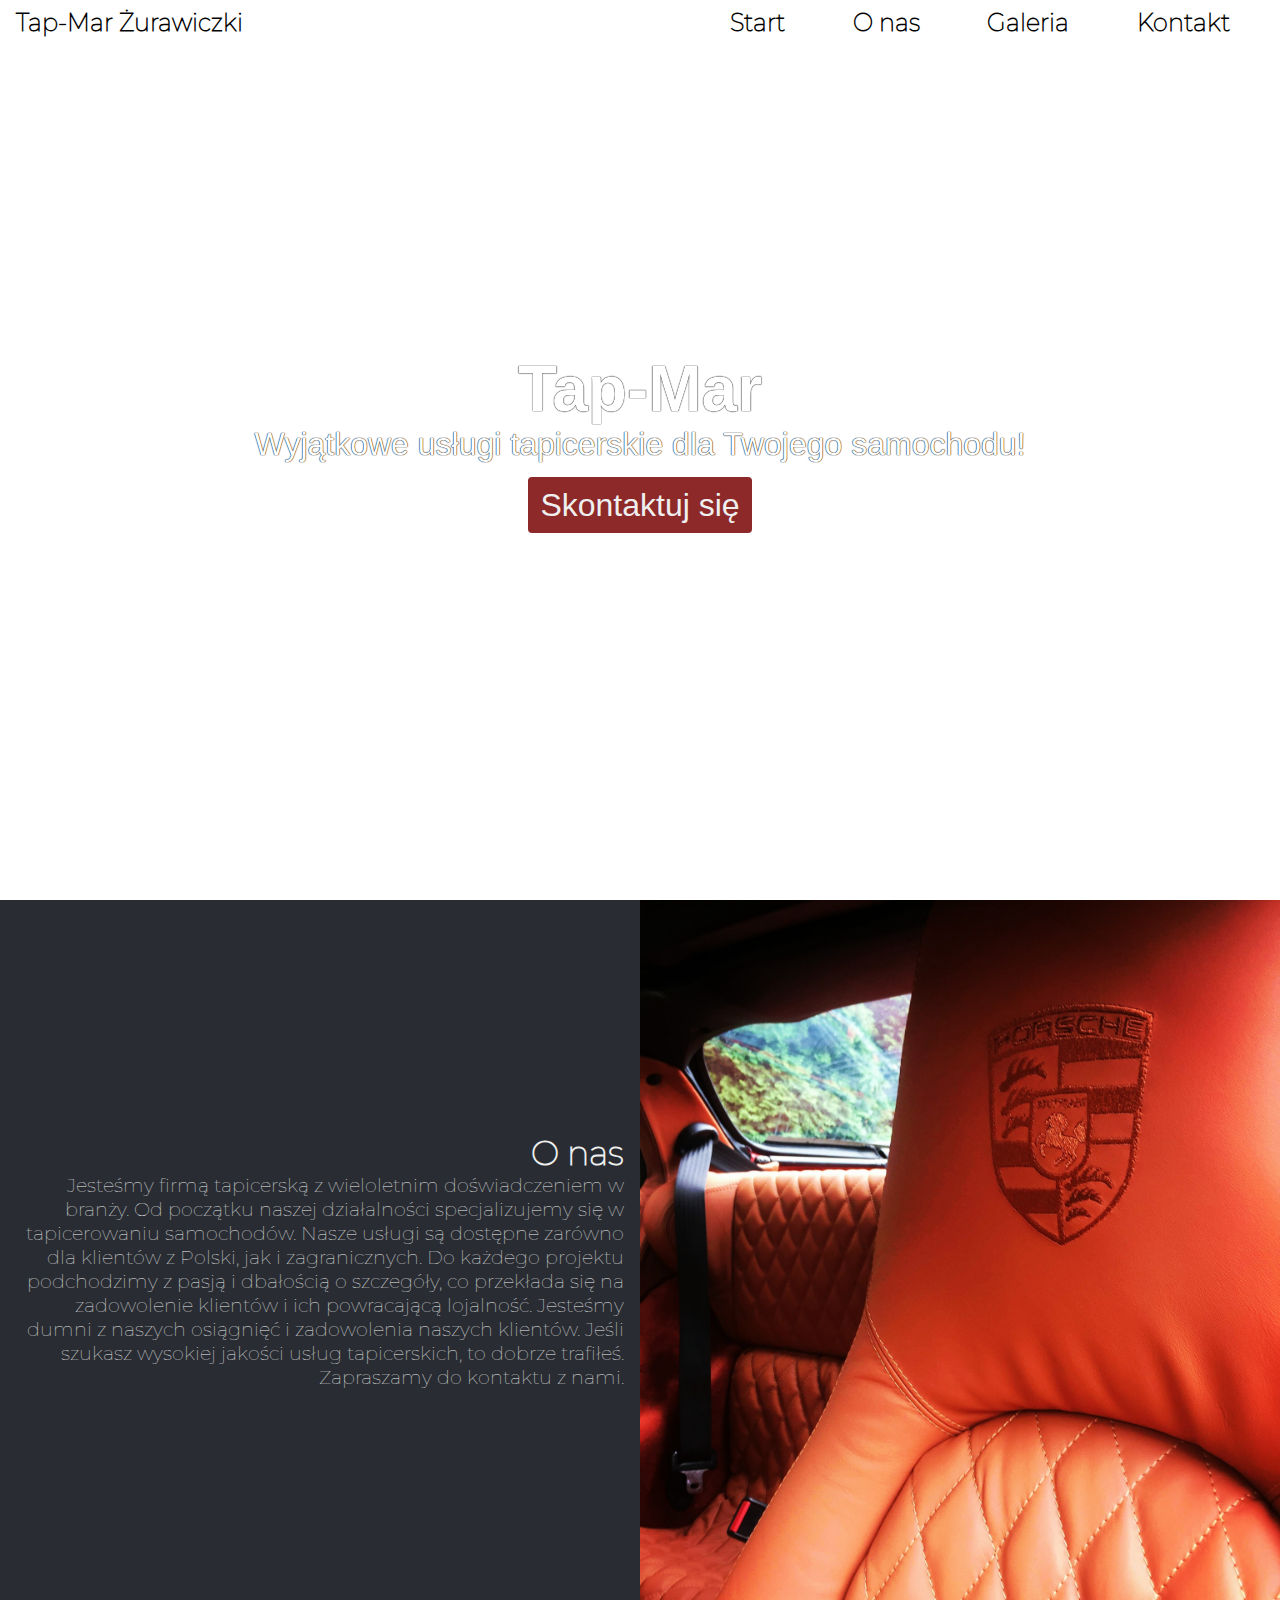
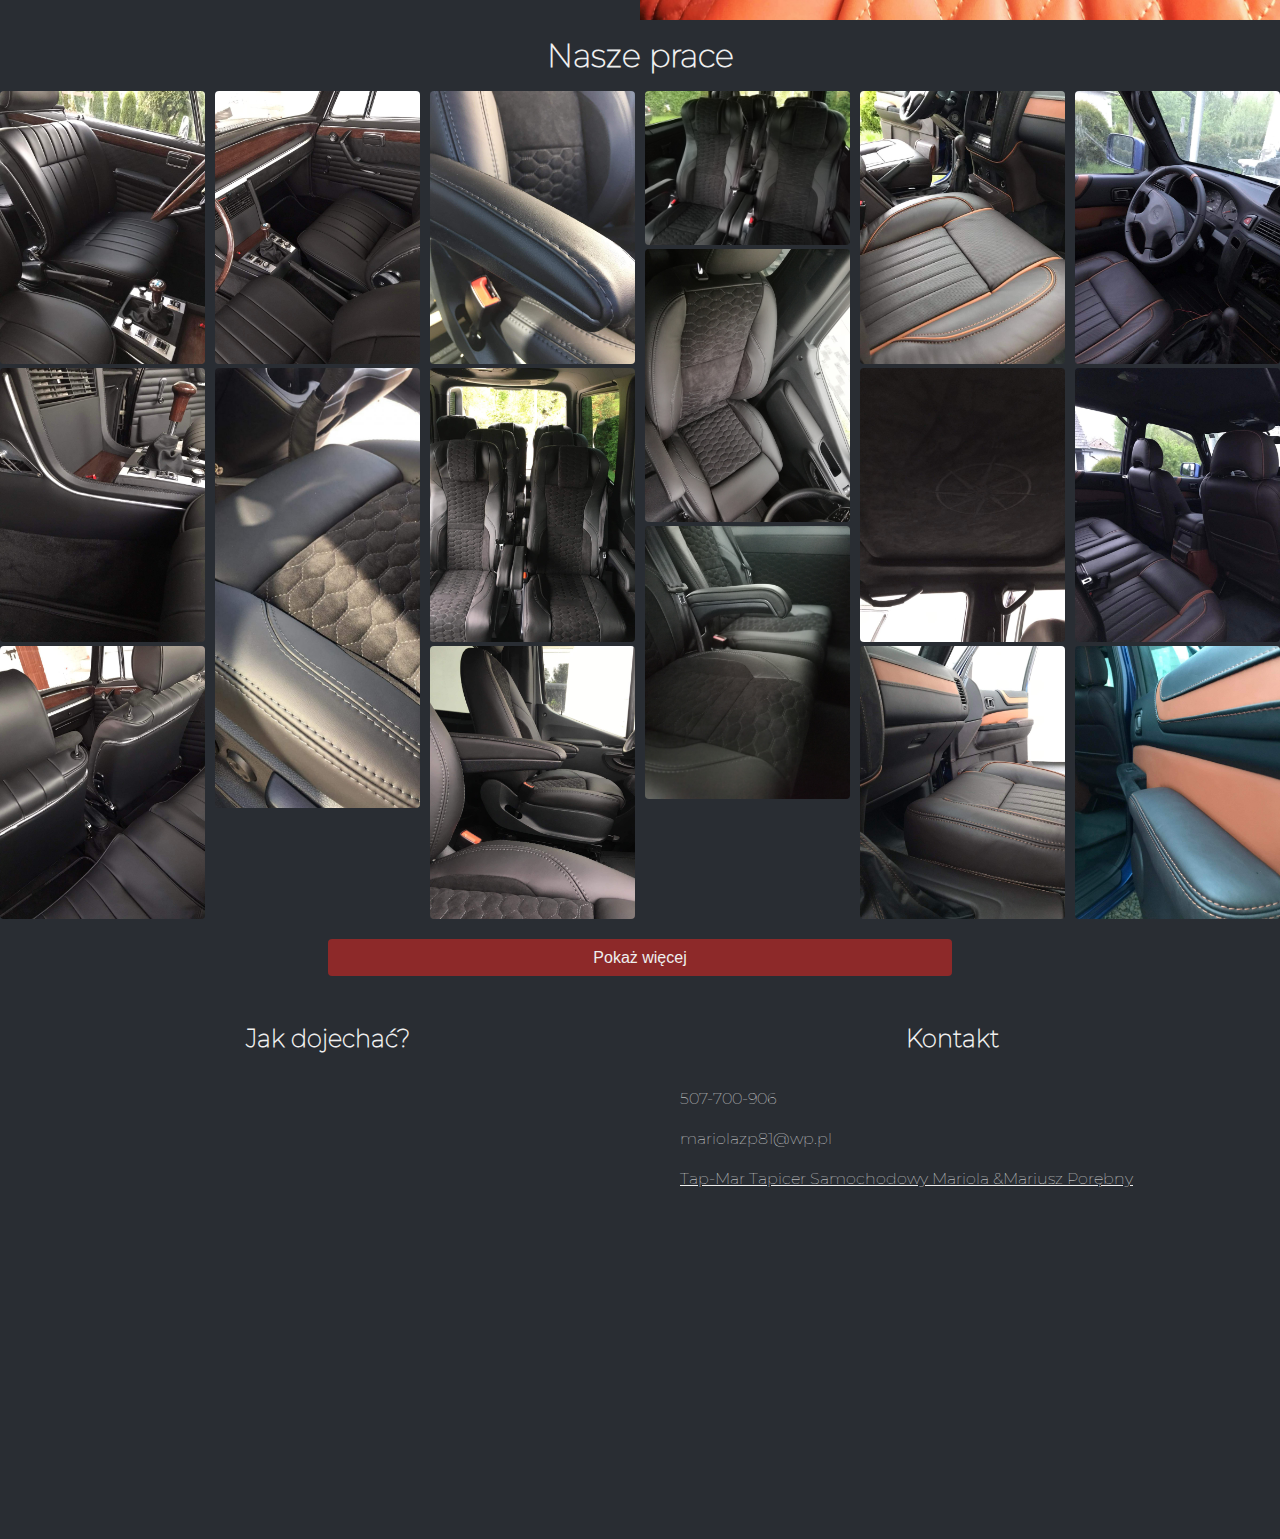
==== commit 34729da5: "Add files via upload" ====
--- a/index.html
+++ b/index.html
@@ -111,6 +111,17 @@
                             <img class="gallery-image" src="img/gr4.jpg">
                             <img class="gallery-image" src="img/gr5.jpg">
                             <img class="gallery-image" src="img/gr6.jpg">
+
+                            <img class="gallery-image hidden-image" src="img/bj1.jpg">
+                            <img class="gallery-image hidden-image" src="img/bj2.jpg">
+                            <img class="gallery-image hidden-image" src="img/bj3.jpg">
+                            <img class="gallery-image hidden-image" src="img/bj4.jpg">
+                            <img class="gallery-image hidden-image" src="img/bj5.jpg">
+                            <img class="gallery-image hidden-image" src="img/bj6.jpg">
+                            <img class="gallery-image hidden-image" src="img/bj7.jpg">
+                            <img class="gallery-image hidden-image" src="img/bj8.jpg">
+                            <img class="gallery-image hidden-image" src="img/bj9.jpg">
+                            <img class="gallery-image hidden-image" src="img/bj10.jpg">
                             
                             <img class="gallery-image hidden-image" src="img/k2.jpg">
                             <img class="gallery-image hidden-image" src="img/k3.jpg">
@@ -167,6 +178,7 @@
                             <img class="gallery-image hidden-image" src="img/ored8.jpg">
                             <img class="gallery-image hidden-image" src="img/ored9.jpg">
                             <img class="gallery-image hidden-image" src="img/ored10.jpg">
+
 
                         </div>
                         <div class="gallery-btn-show-more">
--- a/style.css
+++ b/style.css
@@ -92,7 +92,7 @@
 main{
     width: 100%;
     height: 100vh;
-    background: url('img/toyota1.jpg');
+    background: url('resizedImg/blackTapStrips\ \(Kopiowanie\).jpg');
     background-size: 100% 110vh;
     display: flex;
     align-items: center;
